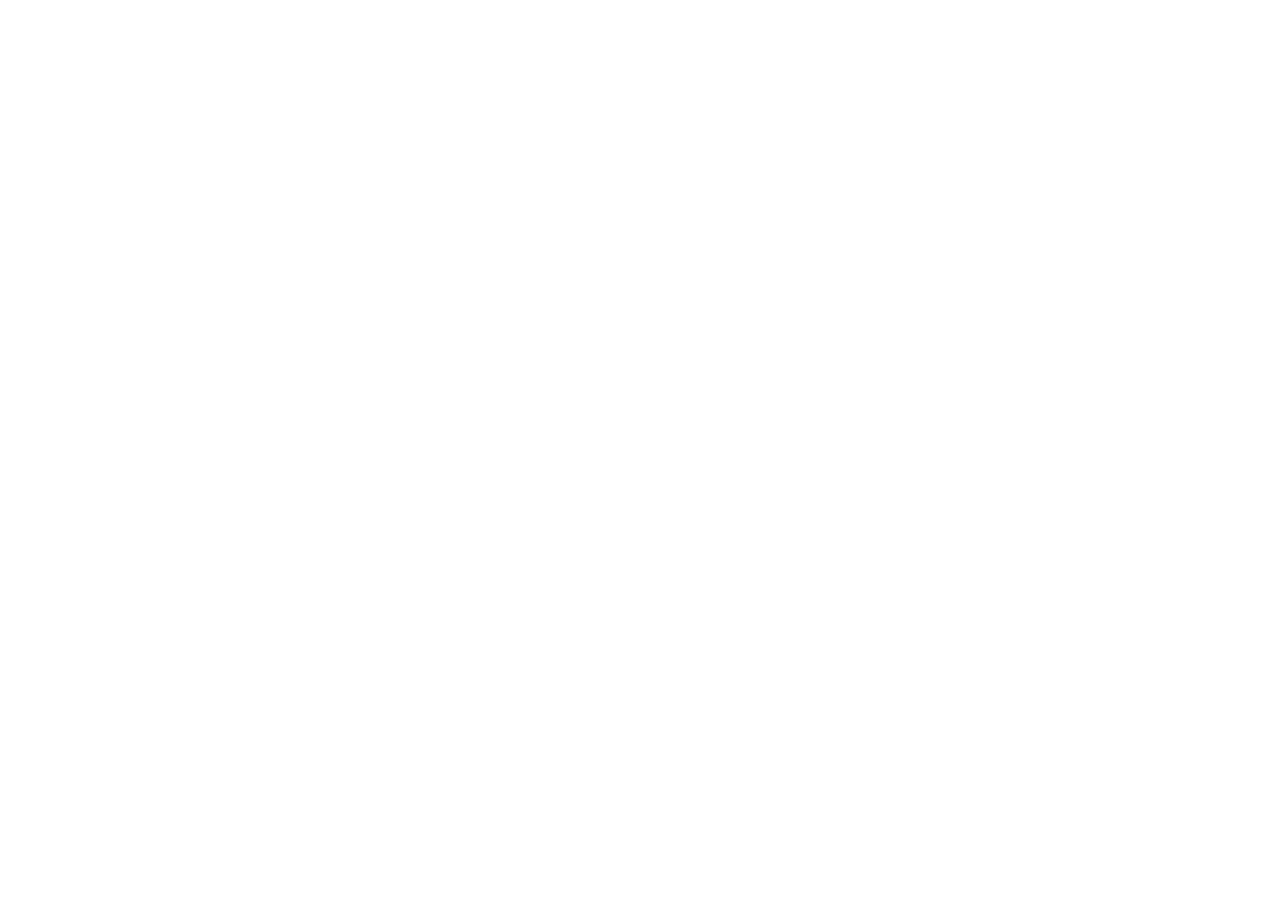
==== index.html @ 70e7f930 "Add index.html" ====
<!DOCTYPE html>
<html lang="en">
<head>
    <meta charset="UTF-8">
    <meta http-equiv="X-UA-Compatible" content="IE=edge">
    <meta name="viewport" content="width=device-width, initial-scale=1.0">
    <title>Document</title>
</head>
<body>
    
</body>
</html>
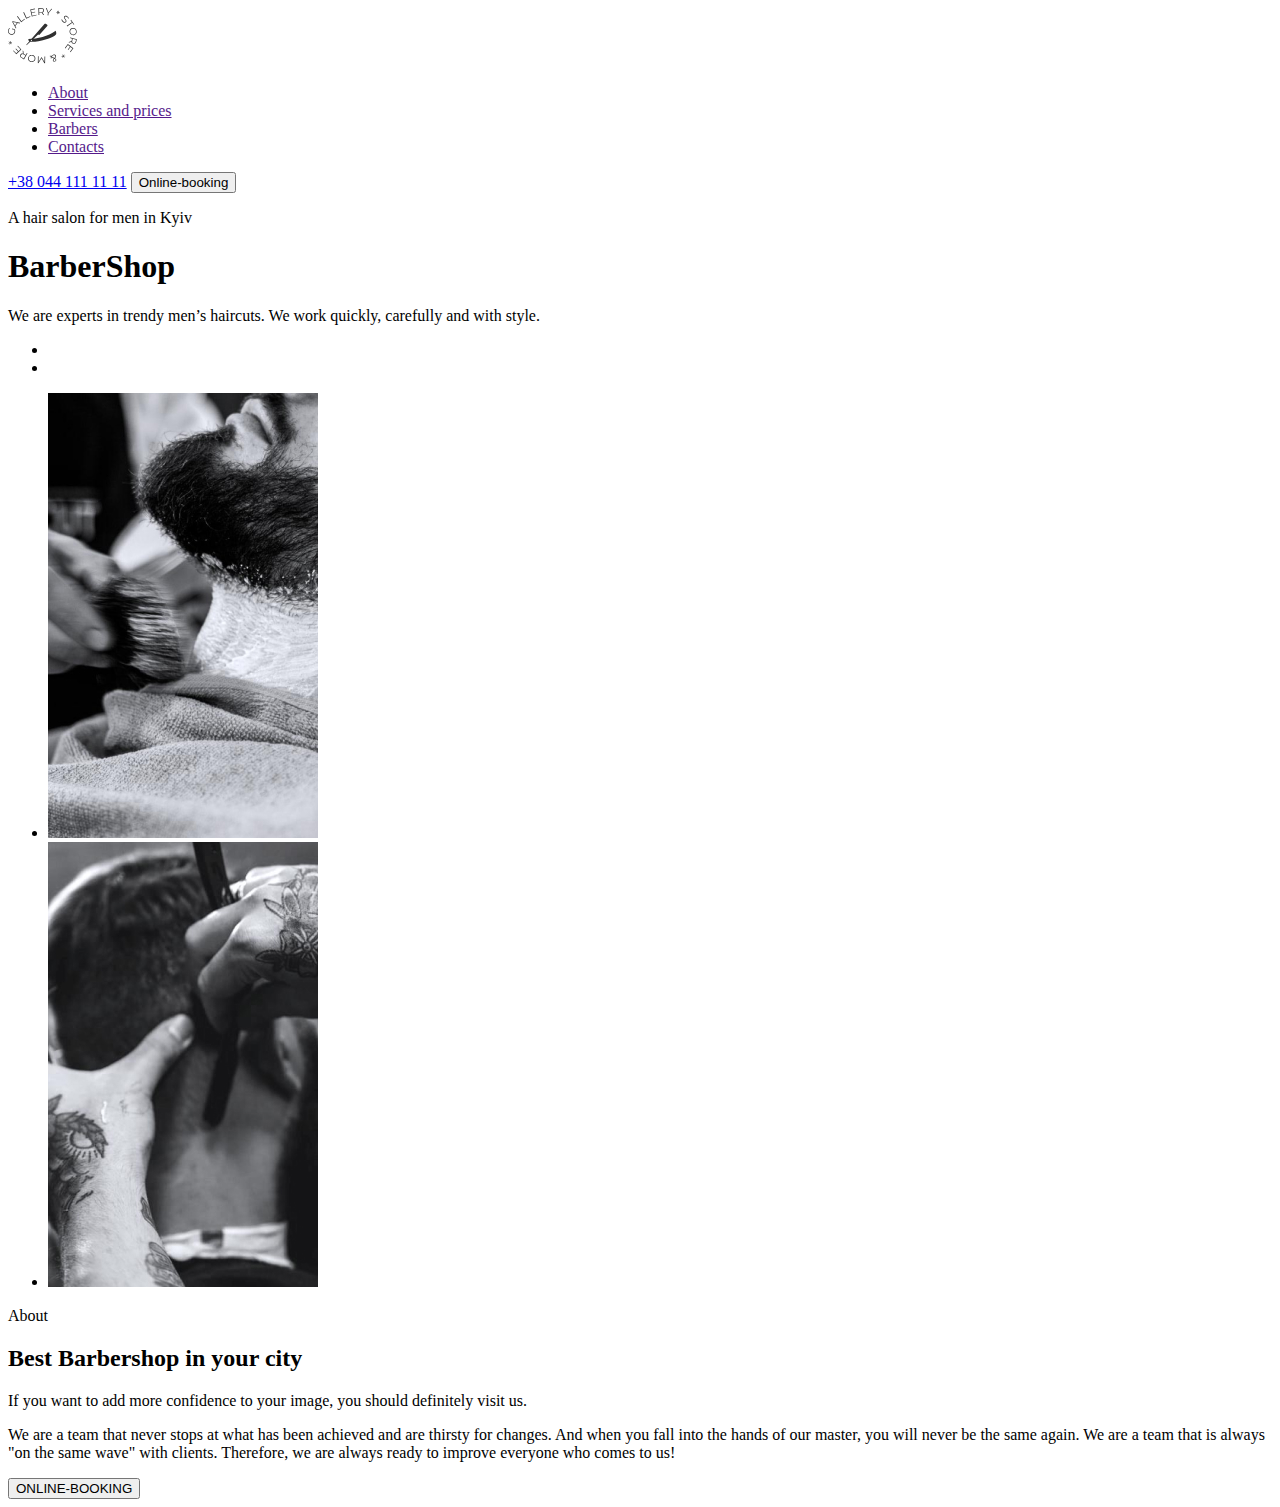
==== commit bd5ea68c: "First two section" ====
--- a/index.html
+++ b/index.html
@@ -1,12 +1,60 @@
 <!DOCTYPE html>
 <html lang="en">
+
 <head>
     <meta charset="UTF-8">
     <meta http-equiv="X-UA-Compatible" content="IE=edge">
     <meta name="viewport" content="width=device-width, initial-scale=1.0">
-    <title>Document</title>
+    <title>Barbershop</title>
 </head>
+
 <body>
-    
+
+<header>
+    <a href="">
+        <img src="./img/Logo.svg" alt="">
+    </a>
+    <nav>
+        <ul>
+            <li><a href="">About</a></li>
+            <li><a href="">Services and prices</a></li>
+            <li><a href="">Barbers</a></li>
+            <li><a href="">Contacts</a></li>
+        </ul>
+    </nav>
+    <a href="tel:+380441111111">+38 044 111 11 11</a>
+    <button type="button">Online-booking</button>
+
+</header>  
+<main>
+    <section>
+        <p>A hair salon for men in Kyiv</p>
+        <h1>BarberShop</h1>
+        <p>We are experts in trendy men’s haircuts.
+        We work quickly, carefully and with style.</p>
+        <ul>
+            <li><a href="" rel="noopeener"></a></li>
+            <li><a href="" rel=""></a></li>
+        </ul>
+    </section>
+    <section>
+        
+        <ul>
+            <li><img src="./img/img-1.jpg" alt="barbershop_work_1"></li>
+            <li><img src="./img/img-2.jpg" alt="barbershop_work_2"></li>
+        </ul>
+
+        <p>About</p>
+        <h2>Best Barbershop in your city</h2>
+        <p>If you want to add more confidence to your image, you should definitely visit us.</p>
+        <p>We are a team that never stops at what has been achieved and are thirsty for changes. And when you fall into the hands
+        of our master, you will never be the same again. We are a team that is always "on the same wave" with clients.
+        Therefore, we are always ready to improve everyone who comes to us!</p>
+        <button>ONLINE-BOOKING</button>
+    </section>
+</main>
+<footer></footer>
+
 </body>
+
 </html>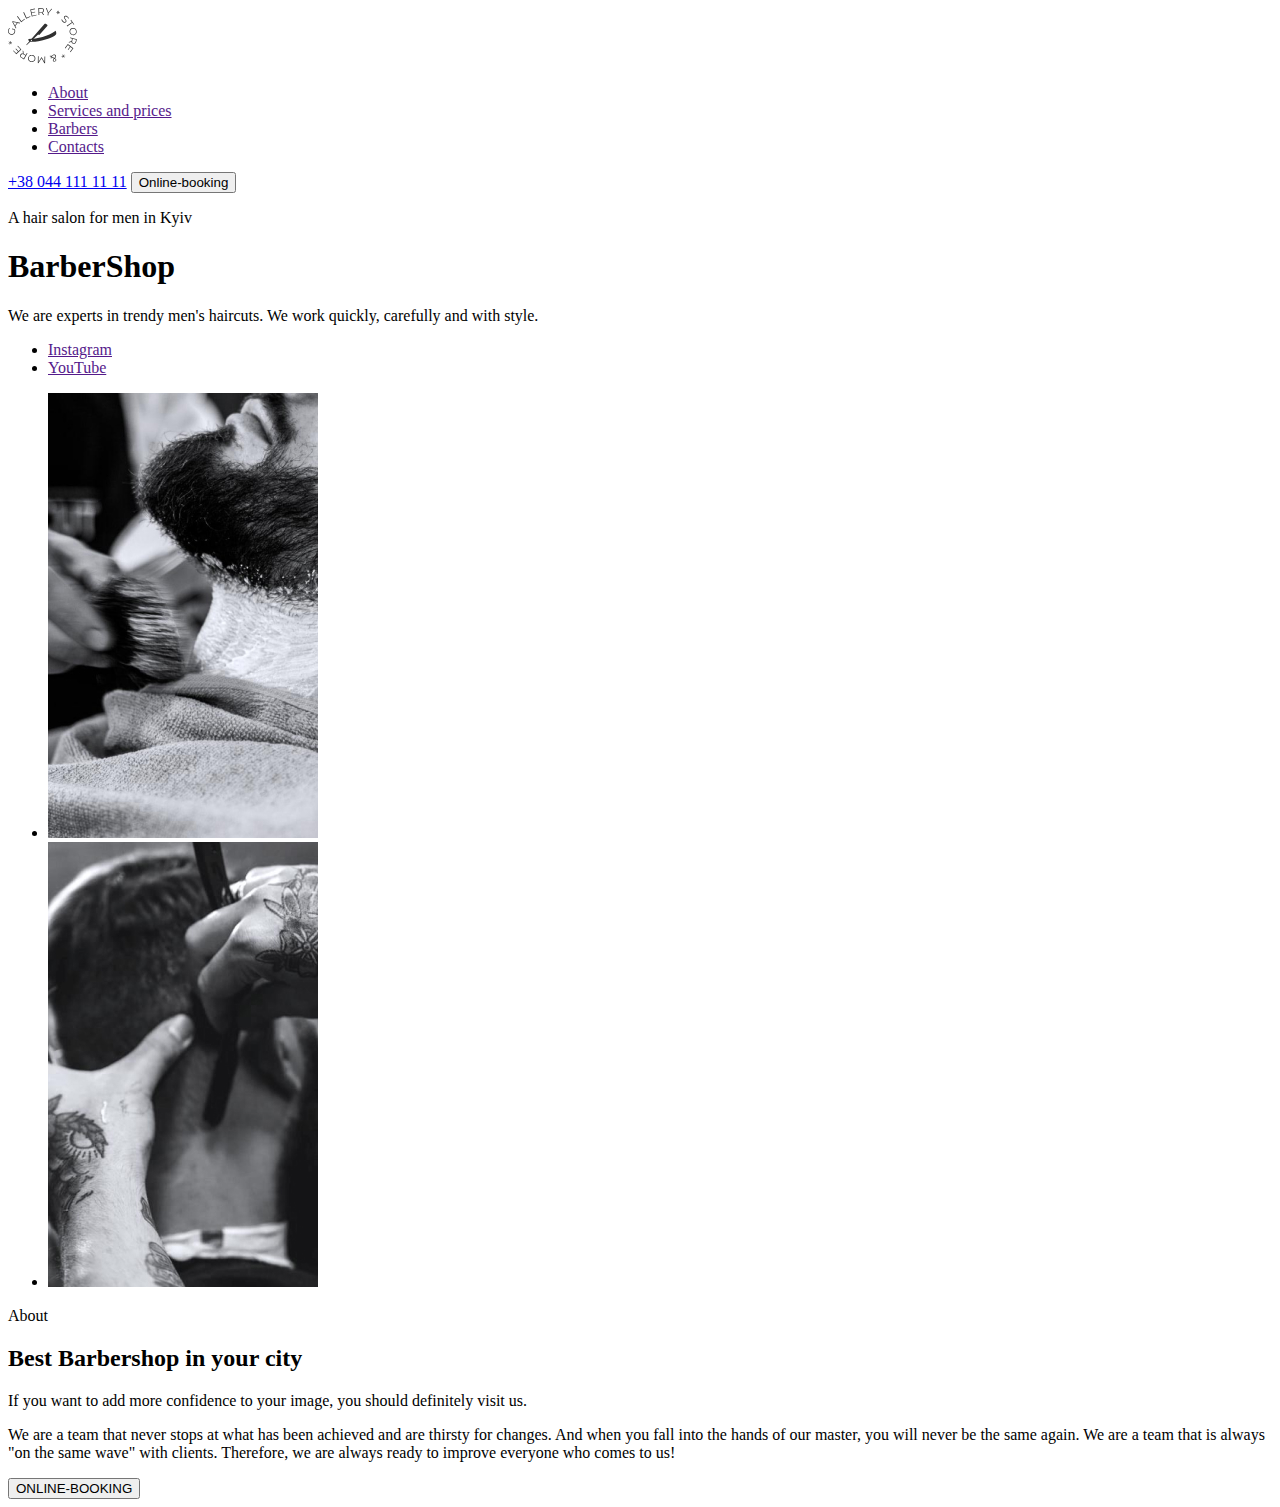
==== commit f3fdbdd5: "Update index.html _ ver_2" ====
--- a/index.html
+++ b/index.html
@@ -10,9 +10,11 @@
 
 <body>
 
+<!--https://www.figma.com/file/vnBxWNcvF8MYyDVhW7JN5c/Barbershop-EN-(Copy)?node-id=0%3A1-->
+
 <header>
     <a href="">
-        <img src="./img/Logo.svg" alt="">
+        <img src="./img/Logo.svg" alt="logotip">
     </a>
     <nav>
         <ul>
@@ -30,11 +32,11 @@
     <section>
         <p>A hair salon for men in Kyiv</p>
         <h1>BarberShop</h1>
-        <p>We are experts in trendy men’s haircuts.
+        <p>We are experts in trendy men's haircuts.
         We work quickly, carefully and with style.</p>
         <ul>
-            <li><a href="" rel="noopeener"></a></li>
-            <li><a href="" rel=""></a></li>
+            <li><a href="" rel="noopener noreferrer nofollow">Instagram</a></li>
+            <li><a href="" rel="noopener noreferrer nofollow">YouTube</a></li>
         </ul>
     </section>
     <section>
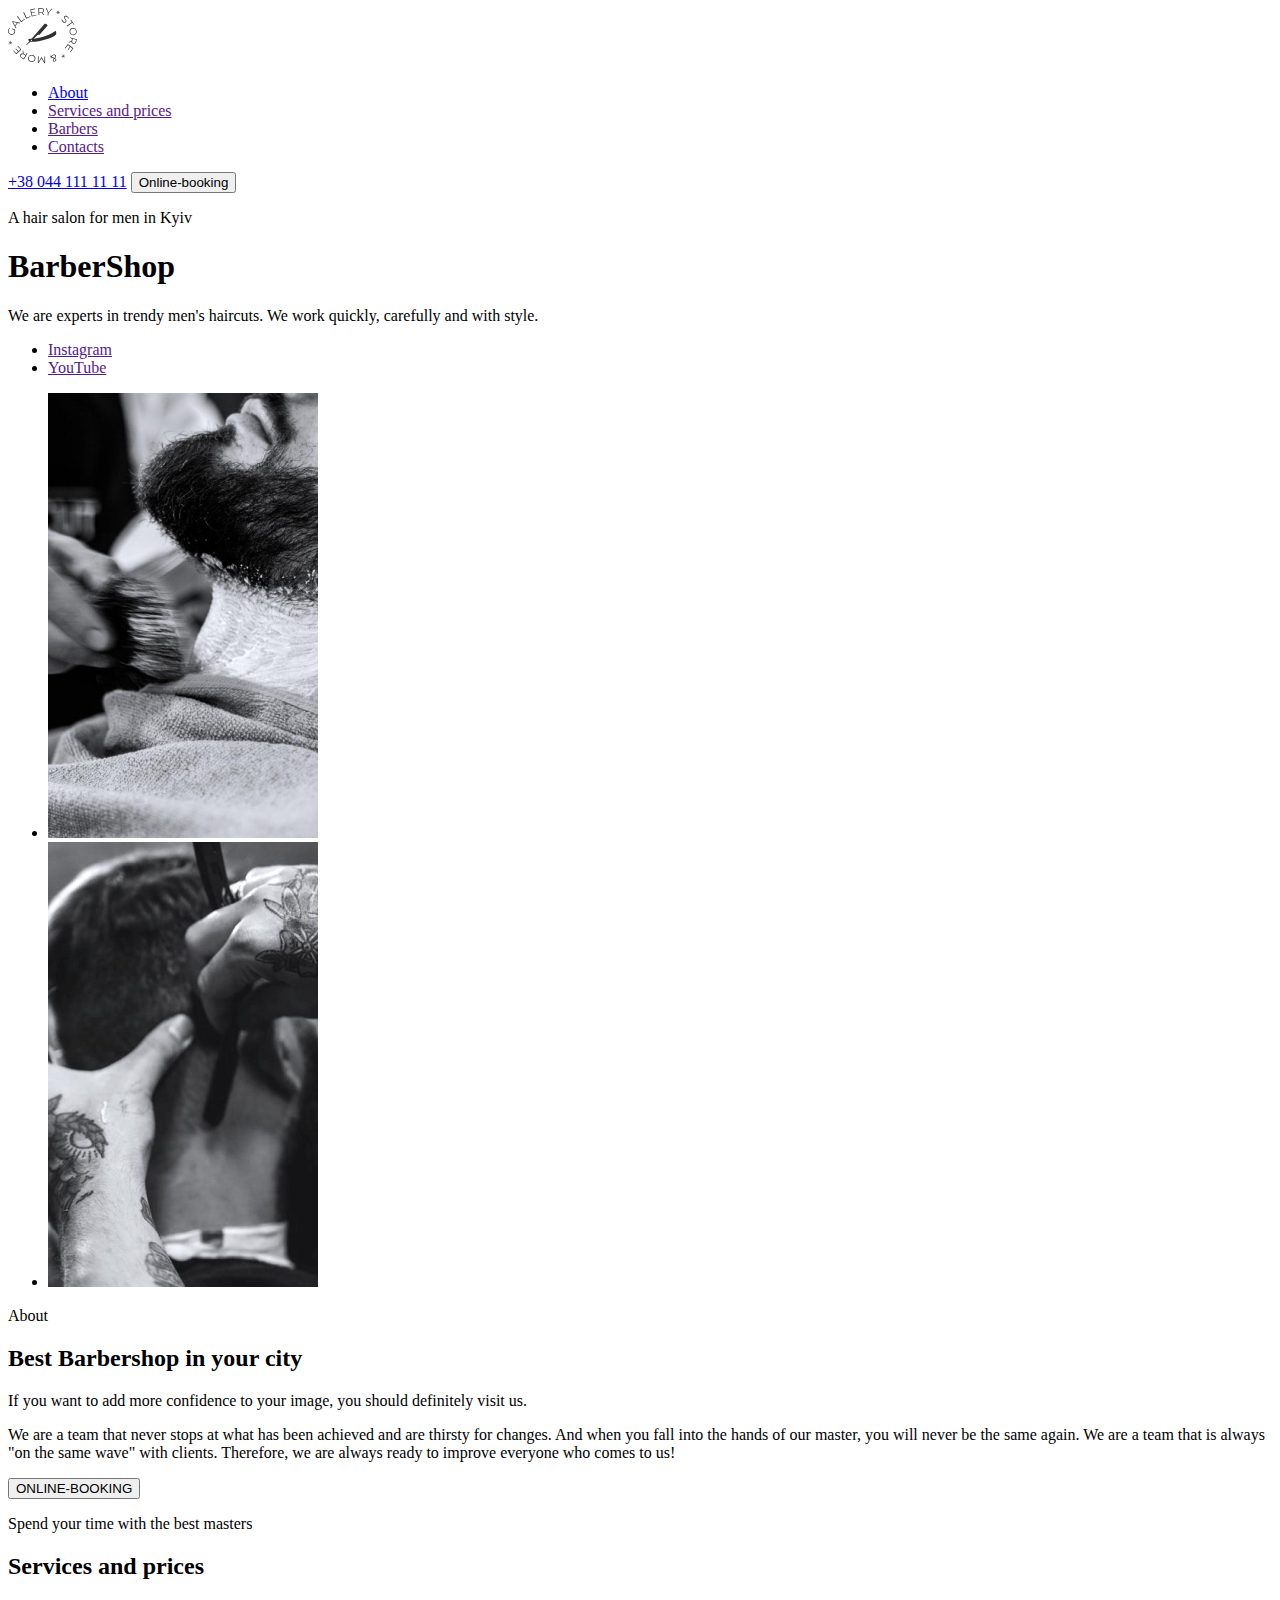
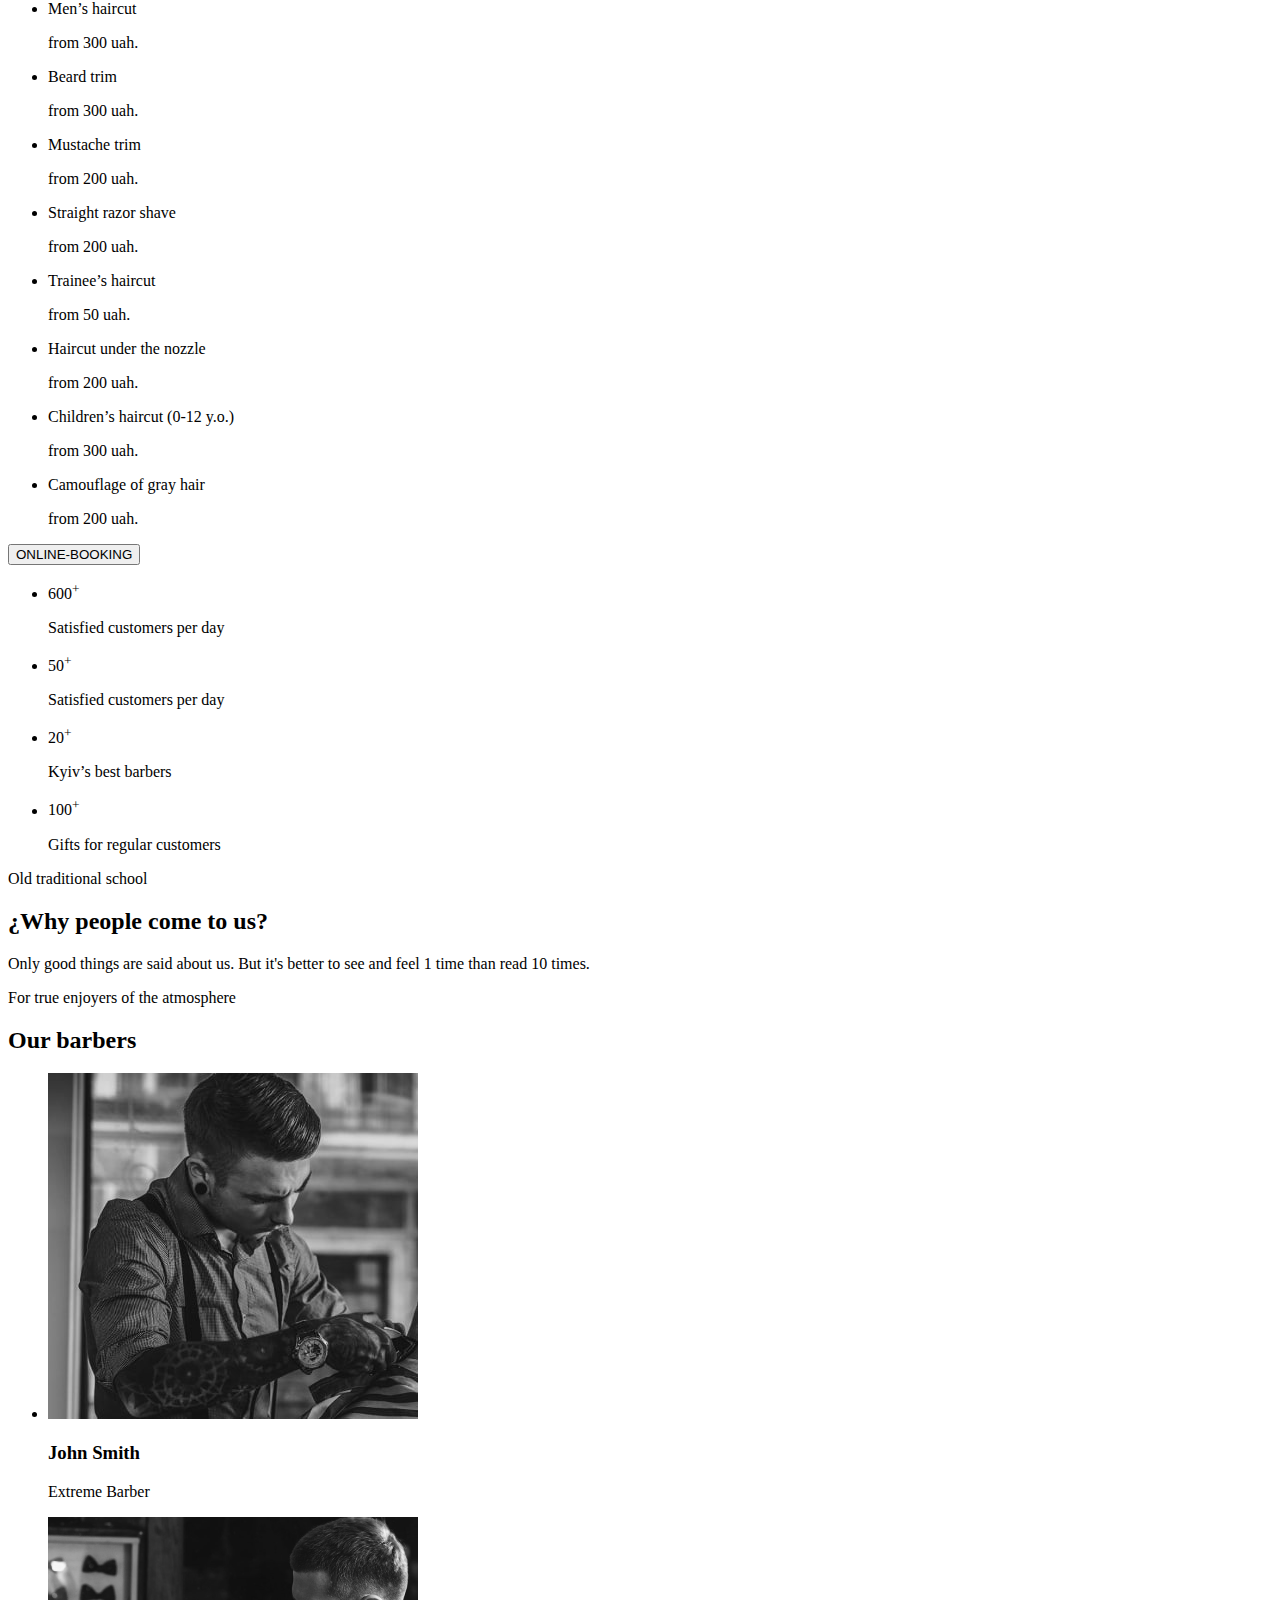
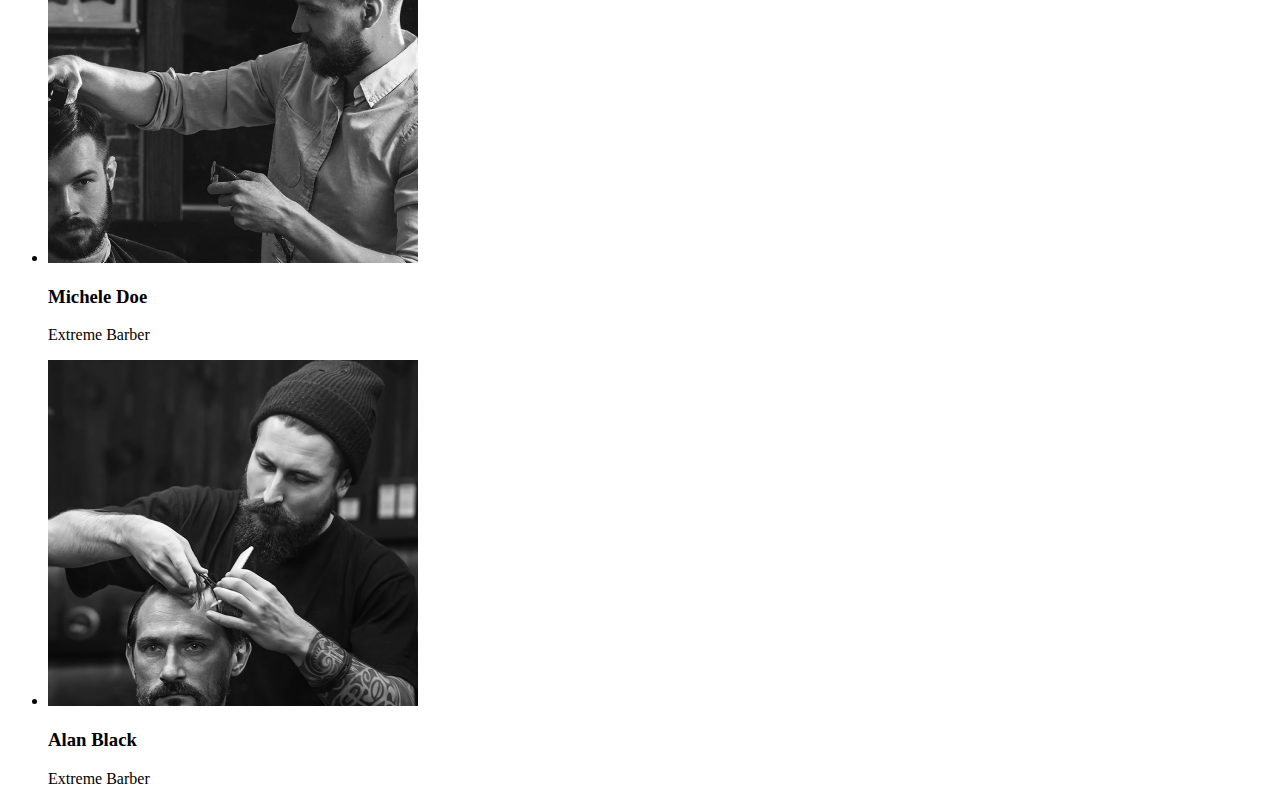
==== commit ef62119f: "Day 2" ====
--- a/index.html
+++ b/index.html
@@ -18,7 +18,7 @@
     </a>
     <nav>
         <ul>
-            <li><a href="">About</a></li>
+            <li><a href="./yana.html">About</a></li>
             <li><a href="">Services and prices</a></li>
             <li><a href="">Barbers</a></li>
             <li><a href="">Contacts</a></li>
@@ -27,7 +27,8 @@
     <a href="tel:+380441111111">+38 044 111 11 11</a>
     <button type="button">Online-booking</button>
 
-</header>  
+</header> 
+
 <main>
     <section>
         <p>A hair salon for men in Kyiv</p>
@@ -39,6 +40,14 @@
             <li><a href="" rel="noopener noreferrer nofollow">YouTube</a></li>
         </ul>
     </section>
+    <!--<section>
+        <ul>
+            <li><a href="" rel="noopener noreferrer nofollow">___</a></li>
+            <li><a href="" rel="noopener noreferrer nofollow">___</a></li>
+            <li><a href="" rel="noopener noreferrer nofollow">___</a></li>
+        </ul>
+    </section>
+    -->
     <section>
         
         <ul>
@@ -54,8 +63,107 @@
         Therefore, we are always ready to improve everyone who comes to us!</p>
         <button>ONLINE-BOOKING</button>
     </section>
+
+    <section>
+        <p>Spend your time with the best masters</p>
+        <h2>Services and prices</h2>
+
+        <ul>
+            <li>
+                <p>Men’s haircut</p>
+                <p>from 300 uah.</p>
+            </li>
+            <li>
+                <p>Beard trim</p>
+                <p>from 300 uah.</p>
+            </li>
+            <li>
+                <p>Mustache trim</p>
+                <p>from 200 uah.</p>
+            </li>
+            <li>
+                <p>Straight razor shave</p>
+                <p>from 200 uah.</p>
+            </li>
+        </ul>
+        <ul>
+            <li>
+                <p>Trainee’s haircut</p>
+                <p>from 50 uah.</p>
+            </li>
+            <li>
+                <p>Haircut under the nozzle</p>
+                <p>from 200 uah.</p>
+            </li>
+            <li>
+                <p>Children’s haircut (0-12 y.o.)</p>
+                <p>from 300 uah.</p>
+            </li>
+            <li>
+                <p>Camouflage of gray hair</p>
+                <p>from 200 uah.</p>
+            </li>
+        </ul>
+        
+        <button>ONLINE-BOOKING</button>
+        
+    </section>
+
+    <section>
+        <ul>
+            <li>
+                <span>600</span><sup>+</sup>
+                <p>Satisfied customers per day</p>
+            </li>
+            <li>
+                <span>50</span><sup>+</sup>
+                <p>Satisfied customers per day</p>
+            </li>
+            <li>
+                <span>20</span><sup>+</sup>
+                <p>Kyiv’s best barbers</p>
+            </li>
+            <li>
+                <span>100</span><sup>+</sup>
+                <p>Gifts for regular customers</p>
+            </li>
+        </ul>
+    </section>
+
+    <section>
+        <p>Old traditional school</p>
+        <h2>¿Why people come to us?</h2>
+        <p>Only good things are said about us. But it's better to see and feel 1 time than read 10 times.</p>  
+    </section>
+
+    <sectoin>
+        <p>For true enjoyers of the atmosphere</p>
+        <h2>Our barbers</h2>
+        <ul>
+            <li>
+                <img src="/img/barber-1-min.jpg" alt="Our barbers" width="370" >
+                <h3>John Smith</h3>
+                <p>Extreme Barber</p>
+            </li>
+            <li>
+                <img src="/img/barber-2.png" alt="Our barbers" width="370" >
+                <h3>Michele Doe</h3>
+                <p>Extreme Barber</p>
+            </li>
+            <li> 
+                <img src="/img/barber-3.png" alt="Our barbers" width="370" >
+                <h3>Alan Black</h3>
+                <p>Extreme Barber</p>
+            </li>
+        </ul>
+    </sectoin>
+
+
 </main>
+
 <footer></footer>
+
+<!--https://github.com/yanabarak/fson-74-on/tree/mod1-1-->
 
 </body>
 
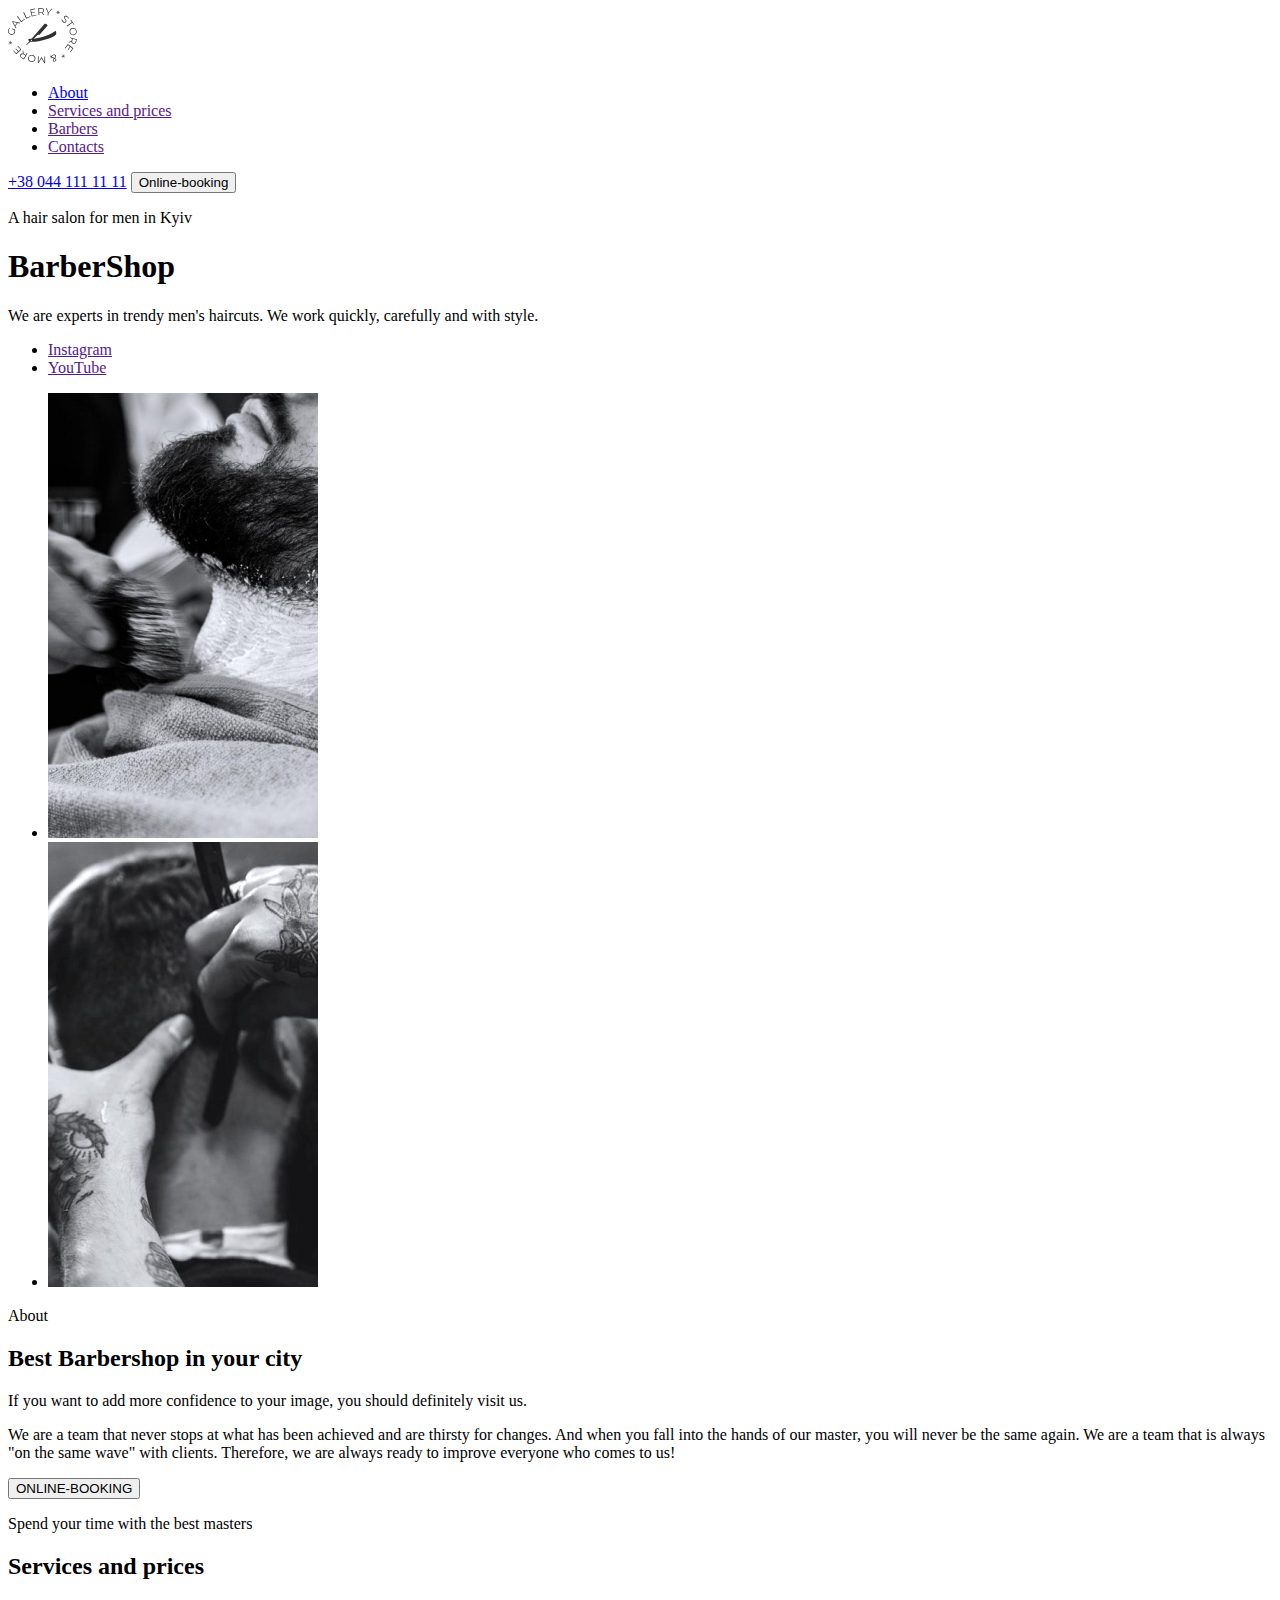
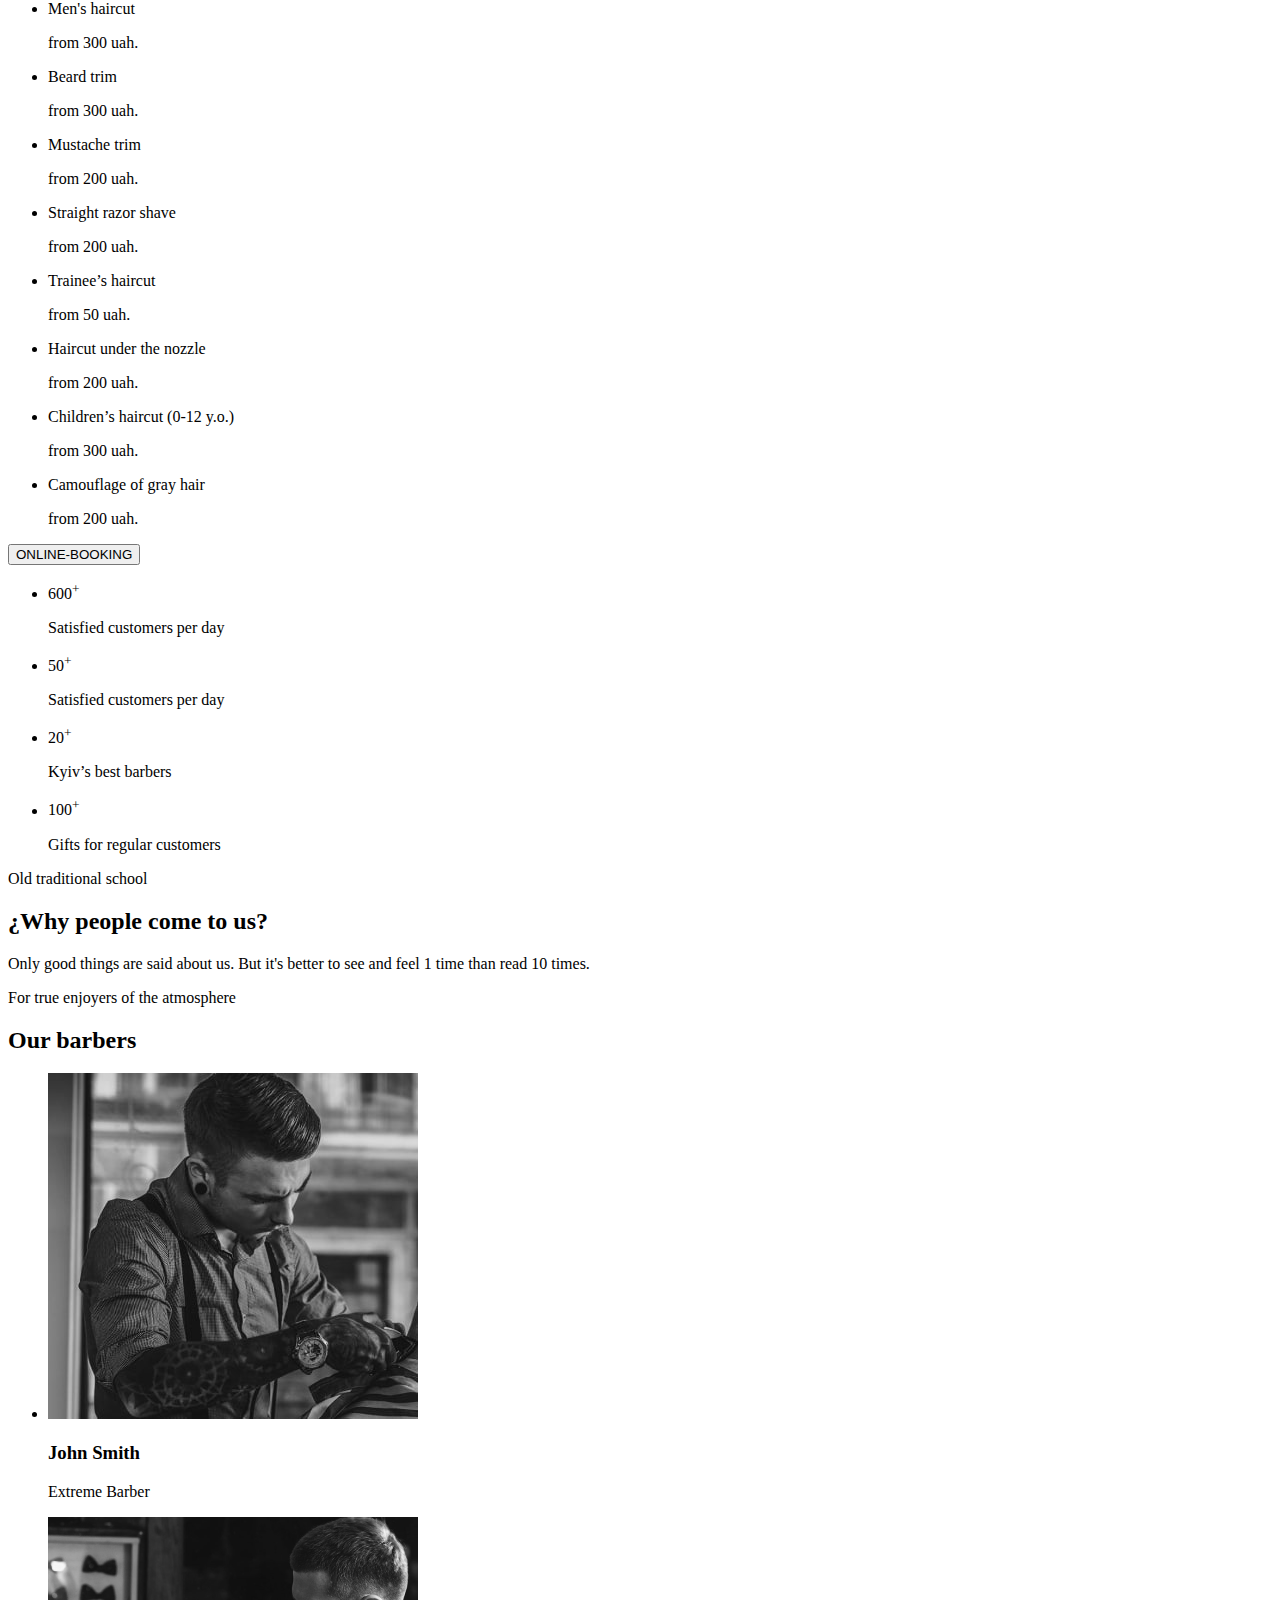
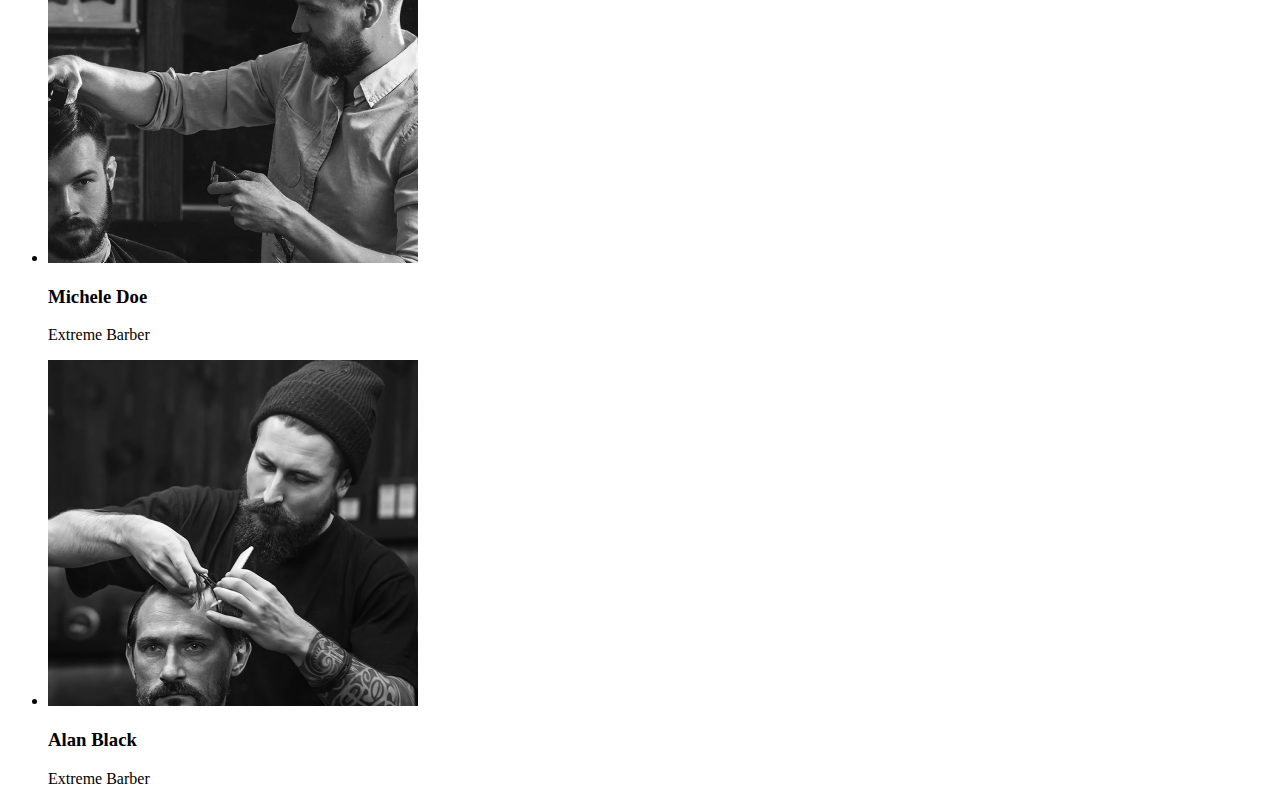
==== commit 80244443: "summ" ====
--- a/index.html
+++ b/index.html
@@ -10,37 +10,37 @@
 
 <body>
 
-<!--https://www.figma.com/file/vnBxWNcvF8MYyDVhW7JN5c/Barbershop-EN-(Copy)?node-id=0%3A1-->
+    <!--https://www.figma.com/file/vnBxWNcvF8MYyDVhW7JN5c/Barbershop-EN-(Copy)?node-id=0%3A1-->
 
-<header>
-    <a href="">
-        <img src="./img/Logo.svg" alt="logotip">
-    </a>
-    <nav>
-        <ul>
-            <li><a href="./yana.html">About</a></li>
-            <li><a href="">Services and prices</a></li>
-            <li><a href="">Barbers</a></li>
-            <li><a href="">Contacts</a></li>
-        </ul>
-    </nav>
-    <a href="tel:+380441111111">+38 044 111 11 11</a>
-    <button type="button">Online-booking</button>
+    <header>
+        <a href="">
+            <img src="./img/Logo.svg" alt="logotip">
+        </a>
+        <nav>
+            <ul>
+                <li><a href="./yana.html">About</a></li>
+                <li><a href="">Services and prices</a></li>
+                <li><a href="">Barbers</a></li>
+                <li><a href="">Contacts</a></li>
+            </ul>
+        </nav>
+        <a href="tel:+380441111111">+38 044 111 11 11</a>
+        <button type="button">Online-booking</button>
 
-</header> 
+    </header>
 
-<main>
-    <section>
-        <p>A hair salon for men in Kyiv</p>
-        <h1>BarberShop</h1>
-        <p>We are experts in trendy men's haircuts.
-        We work quickly, carefully and with style.</p>
-        <ul>
-            <li><a href="" rel="noopener noreferrer nofollow">Instagram</a></li>
-            <li><a href="" rel="noopener noreferrer nofollow">YouTube</a></li>
-        </ul>
-    </section>
-    <!--<section>
+    <main>
+        <section>
+            <p>A hair salon for men in Kyiv</p>
+            <h1>BarberShop</h1>
+            <p>We are experts in trendy men's haircuts.
+                We work quickly, carefully and with style.</p>
+            <ul>
+                <li><a href="" rel="noopener noreferrer nofollow">Instagram</a></li>
+                <li><a href="" rel="noopener noreferrer nofollow">YouTube</a></li>
+            </ul>
+        </section>
+        <!--<section>
         <ul>
             <li><a href="" rel="noopener noreferrer nofollow">___</a></li>
             <li><a href="" rel="noopener noreferrer nofollow">___</a></li>
@@ -48,122 +48,125 @@
         </ul>
     </section>
     -->
-    <section>
-        
-        <ul>
-            <li><img src="./img/img-1.jpg" alt="barbershop_work_1"></li>
-            <li><img src="./img/img-2.jpg" alt="barbershop_work_2"></li>
-        </ul>
+        <section>
 
-        <p>About</p>
-        <h2>Best Barbershop in your city</h2>
-        <p>If you want to add more confidence to your image, you should definitely visit us.</p>
-        <p>We are a team that never stops at what has been achieved and are thirsty for changes. And when you fall into the hands
-        of our master, you will never be the same again. We are a team that is always "on the same wave" with clients.
-        Therefore, we are always ready to improve everyone who comes to us!</p>
-        <button>ONLINE-BOOKING</button>
-    </section>
+            <ul>
+                <li><img src="./img/img-1.jpg" alt="barbershop_work_1"></li>
+                <li><img src="./img/img-2.jpg" alt="barbershop_work_2"></li>
+            </ul>
 
-    <section>
-        <p>Spend your time with the best masters</p>
-        <h2>Services and prices</h2>
+            <p>About</p>
+            <h2>Best Barbershop in your city</h2>
+            <p>If you want to add more confidence to your image, you should definitely visit us.</p>
+            <p>We are a team that never stops at what has been achieved and are thirsty for changes. And when you fall
+                into the hands
+                of our master, you will never be the same again. We are a team that is always "on the same wave" with
+                clients.
+                Therefore, we are always ready to improve everyone who comes to us!</p>
+            <button>ONLINE-BOOKING</button>
+        </section>
 
-        <ul>
-            <li>
-                <p>Men’s haircut</p>
-                <p>from 300 uah.</p>
-            </li>
-            <li>
-                <p>Beard trim</p>
-                <p>from 300 uah.</p>
-            </li>
-            <li>
-                <p>Mustache trim</p>
-                <p>from 200 uah.</p>
-            </li>
-            <li>
-                <p>Straight razor shave</p>
-                <p>from 200 uah.</p>
-            </li>
-        </ul>
-        <ul>
-            <li>
-                <p>Trainee’s haircut</p>
-                <p>from 50 uah.</p>
-            </li>
-            <li>
-                <p>Haircut under the nozzle</p>
-                <p>from 200 uah.</p>
-            </li>
-            <li>
-                <p>Children’s haircut (0-12 y.o.)</p>
-                <p>from 300 uah.</p>
-            </li>
-            <li>
-                <p>Camouflage of gray hair</p>
-                <p>from 200 uah.</p>
-            </li>
-        </ul>
-        
-        <button>ONLINE-BOOKING</button>
-        
-    </section>
+        <section>
+            <p>Spend your time with the best masters</p>
+            <h2>Services and prices</h2>
 
-    <section>
-        <ul>
-            <li>
-                <span>600</span><sup>+</sup>
-                <p>Satisfied customers per day</p>
-            </li>
-            <li>
-                <span>50</span><sup>+</sup>
-                <p>Satisfied customers per day</p>
-            </li>
-            <li>
-                <span>20</span><sup>+</sup>
-                <p>Kyiv’s best barbers</p>
-            </li>
-            <li>
-                <span>100</span><sup>+</sup>
-                <p>Gifts for regular customers</p>
-            </li>
-        </ul>
-    </section>
+            <ul>
+                <li>
+                    <p>Men's haircut</p>
+                    <p>from 300 uah.</p>
+                </li>
+                <li>
+                    <p>Beard trim</p>
+                    <p>from 300 uah.</p>
+                </li>
+                <li>
+                    <p>Mustache trim</p>
+                    <p>from 200 uah.</p>
+                </li>
+                <li>
+                    <p>Straight razor shave</p>
+                    <p>from 200 uah.</p>
+                </li>
+            </ul>
+            <ul>
+                <li>
+                    <p>Trainee’s haircut</p>
+                    <p>from 50 uah.</p>
+                </li>
+                <li>
+                    <p>Haircut under the nozzle</p>
+                    <p>from 200 uah.</p>
+                </li>
+                <li>
+                    <p>Children’s haircut (0-12 y.o.)</p>
+                    <p>from 300 uah.</p>
+                </li>
+                <li>
+                    <p>Camouflage of gray hair</p>
+                    <p>from 200 uah.</p>
+                </li>
+            </ul>
 
-    <section>
-        <p>Old traditional school</p>
-        <h2>¿Why people come to us?</h2>
-        <p>Only good things are said about us. But it's better to see and feel 1 time than read 10 times.</p>  
-    </section>
+            <button>ONLINE-BOOKING</button>
 
-    <sectoin>
-        <p>For true enjoyers of the atmosphere</p>
-        <h2>Our barbers</h2>
-        <ul>
-            <li>
-                <img src="/img/barber-1-min.jpg" alt="Our barbers" width="370" >
-                <h3>John Smith</h3>
-                <p>Extreme Barber</p>
-            </li>
-            <li>
-                <img src="/img/barber-2.png" alt="Our barbers" width="370" >
-                <h3>Michele Doe</h3>
-                <p>Extreme Barber</p>
-            </li>
-            <li> 
-                <img src="/img/barber-3.png" alt="Our barbers" width="370" >
-                <h3>Alan Black</h3>
-                <p>Extreme Barber</p>
-            </li>
-        </ul>
-    </sectoin>
+        </section>
+
+        <section>
+            <ul>
+                <li>
+                    <span>600</span><sup>+</sup>
+                    <p>Satisfied customers per day</p>
+                </li>
+                <li>
+                    <span>50</span><sup>+</sup>
+                    <p>Satisfied customers per day</p>
+                </li>
+                <li>
+                    <span>20</span><sup>+</sup>
+                    <p>Kyiv’s best barbers</p>
+                </li>
+                <li>
+                    <span>100</span><sup>+</sup>
+                    <p>Gifts for regular customers</p>
+                </li>
+            </ul>
+        </section>
+
+        <section>
+            <p>Old traditional school</p>
+            <h2>¿Why people come to us?</h2>
+            <p>Only good things are said about us. But it's better to see and feel 1 time than read 10 times.</p>
+        </section>
+
+        <sectoin>
+            <p>For true enjoyers of the atmosphere</p>
+            <h2>Our barbers</h2>
+            <ul>
+                <li>
+                    <img src="/img/barber-1-min.jpg" alt="Our barbers" width="370">
+                    <h3>John Smith</h3>
+                    <p>Extreme Barber</p>
+                </li>
+                <li>
+                    <img src="/img/barber-2.png" alt="Our barbers" width="370">
+                    <h3>Michele Doe</h3>
+                    <p>Extreme Barber</p>
+                </li>
+                <li>
+                    <img src="/img/barber-3.png" alt="Our barbers" width="370">
+                    <h3>Alan Black</h3>
+                    <p>Extreme Barber</p>
+                </li>
+            </ul>
+        </sectoin>
 
 
-</main>
+    </main>
 
-<footer></footer>
+    <footer></footer>
 
-<!--https://github.com/yanabarak/fson-74-on/tree/mod1-1-->
+    <!--https://github.com/yanabarak/fson-74-on/tree/mod1-1-->
+    <!--https://www.digitalocean.com/community/tutorials/how-to-format-code-with-prettier-in-visual-studio-code-ru-->
 
 </body>
 
